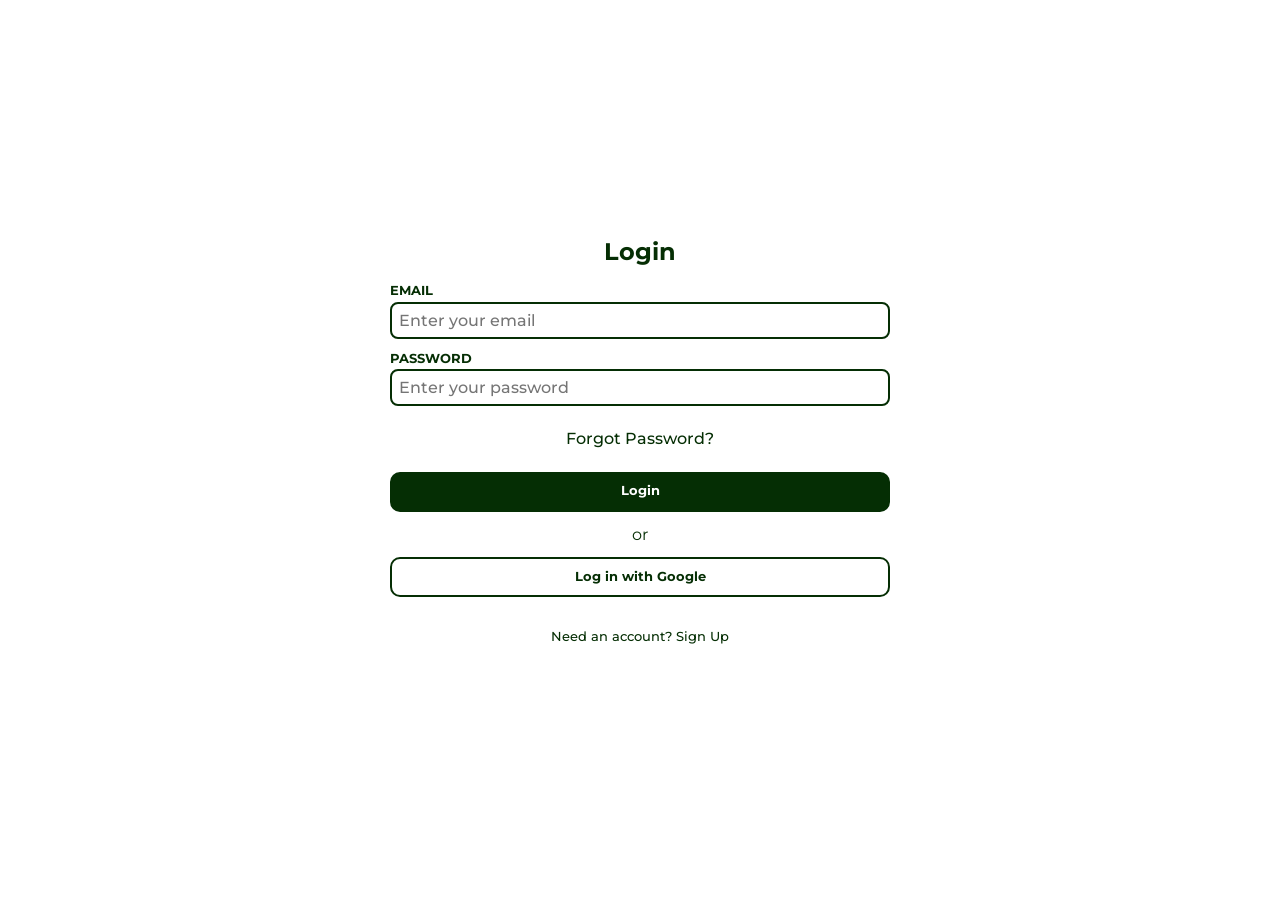
==== login.html @ 1ce570c3 "Archived new files from November 10, 2026. I made login.html, and John made signup.html." ====
<!DOCTYPE html>
<html lang="en">

<head>
    <link rel="preconnect" href="https://fonts.googleapis.com">
    <link rel="preconnect" href="https://fonts.gstatic.com" crossorigin>
    <link href="https://fonts.googleapis.com/css2?family=Montserrat:ital,wght@0,100..900;1,100..900&display=swap"
        rel="stylesheet">

    <meta charset="UTF-8">
    <meta name="viewport" content="width=device-width, initial-scale=1.0">
    <title>Login</title>
    <link rel="stylesheet" href="./pcr.css">
</head>

<body>
    <div class="center-container">
        <h2>Login</h2>

        <div class="form-container">
            <p class="form-label">EMAIL</p>
            <input type="text" placeholder="Enter your email" class="form-input">
        </div>

        <div class="form-container">
            <p class="form-label">PASSWORD</p>
            <input type="password" placeholder="Enter your password" class="form-input">
        </div>

        <a class="center forgot-pass maxwidth">Forgot Password?</a>

        <a class="a btn-dark maxwidth">Login</a>

        <p class="center">or</p>

        <a class="a btn maxwidth">Log in with Google</a>

        <a href="./signup.html" class="a btn-borderless center btn-signup maxwidth">Need an account? Sign Up</a>
    </div>
</body>

</html>
---- pcr.css ----
:root {
    --bg: white;
    --text: #153812;
    --dark: #052e04;
}

*,
*::before,
*::after {
    box-sizing: border-box;
    margin: 0;
    padding: 0;
}

html {
    scroll-behavior: smooth;

    &::-webkit-scrollbar {
        display: none;
    }
}

body {
    font-family: 'Montserrat', sans-serif;
    background-color: var(--bg);
    line-height: 1.6;
    margin: 0 auto;
    color: var(--dark);
}

header {
    height: 70px;
    width: 100%;
    border-bottom: 2px solid var(--dark);
    /* background-color: red; */
    position: fixed;
    top: 0;
    left: 0;
    /* padding: 5px; */
    padding-left: 15px;
    padding-right: 30px;
    display: flex;
    flex-direction: column;
    padding-bottom: 5px;
    background-color: var(--bg);
}

.upper-header {
    display: flex;
    align-items: center;
    height: 70px;
    width: 100%;
    top: 0;
    left: 0;

}

.upper-header> :last-child {
    margin-left: auto;
    display: flex;
    flex-direction: row;
}

.logo {
    width: 60px;
    height: 60px;
}

.brand {
    margin-left: 10px;
    font-size: 1.5rem;
    font-weight: bold;
    color: var(--text);
}

.header-nav {
    display: flex;
    flex-direction: row;
    align-items: center;
    gap: 30px;
}

.nav2 {
    display: flex;
    flex-direction: row;
    align-items: center;
    gap: 10px;
}

.nav-link {
    color: var(--dark);
    font-weight: 500;
    text-decoration: none;

    transition: all 0.2s ease;
}

.nav-link:hover {
    /* text-decoration: underline; */
    /* font-size: 1.2rem; */
    font-weight: bold;
    transform: translateY(-3px);
    margin-left: 5px;
}

.lower-header {
    display: flex;
    flex-direction: row;
    gap: 10px;
    align-items: center;
    height: 100%;
    width: 100%;
    top: 0;
    left: 0;
    transform: translateY(-4px);
}


.search-bar {
    display: flex;
    align-items: center;
    margin-left: 10px;

    /* width: 400px; */
    width: 100%;
    max-width: 100%;
    height: 35px;

    border: 2px solid var(--dark);
    border-radius: 10px;
    overflow: hidden;

    background-color: white;
    /* transition: all 0.3s ease; */
}

/* .search-bar:hover {
    transform: translateY(-5px);
} */

.search-bar input {
    flex: 1;
    min-width: 0;
    height: 100%;

    border: none;
    outline: none;
    padding: 0 10px;

    font-family: 'Montserrat', sans-serif;
    font-size: 0.8rem;
    font-weight: 500;
    color: var(--dark);
}

.search-bar input::placeholder {
    font-family: 'Montserrat', sans-serif;
    font-size: 0.8rem;
    font-weight: 500;
    color: var(--dark);
}

.search-icon {
    height: 100%;
    padding-left: 15px;
    line-height: 1;

    border: none;
    background-color: transparent;

    font-size: 24px;
    cursor: pointer;
    /* transform: translateY(-1px); */
}

.a,
button {
    height: 40px;
    width: 90px !important;
    display: flex;
    align-items: center;
    justify-content: center;
    flex-shrink: 0;

    font-family: 'Montserrat', sans-serif;
    font-size: 0.8rem;
    font-weight: bold;
    color: var(--dark);
    background-color: var(--bg);
    border: 2px solid var(--dark);
    cursor: pointer;
    border-radius: 10px;

    transition: all 0.3s ease;
}

button:hover {
    transform: translateY(-10px);
}

button:active {
    transform: translateY(0px);
    transition-duration: 0.1s;
}

.lower-header button:hover {
    width: 110px !important;
}

.btn-dark {
    background-color: var(--dark);
    color: var(--bg);
}

.btn-borderless {
    border: none;
}

.filler {
    height: 70px;
    width: 100%;
}

.hero {
    height: 300px;
    width: 100%;
    /* background-color: red; */
    display: flex;
    flex-direction: row;
    align-items: center;
    padding: 30px;
}

.hero-header {
    font-size: 2.5rem;
    line-height: 1;
}

.subtext {
    font-size: 0.8rem;
    line-height: 1.3;
    font-weight: 500;
}

.chooseordertype {
    font-size: 1rem;
    margin-top: 10px;
    font-weight: 500;
    margin-bottom: 5px;
}

.ordertypes {
    display: flex;
    flex-direction: column;
}

.upper-ot {
    display: flex;
    flex-direction: row;
    gap: 10px;
}

#start-order {
    width: 190px !important;
    margin-top: 7px;
    flex-shrink: 0;
}

.right-hero {
    padding: 30px;
    margin-left: auto;
    display: flex;
    flex-direction: row;
}

.splash-container {
    width: calc(9vw * 5);
    height: 250px;
    border-radius: 15px;
    overflow: hidden;
}

.splash-img {
    width: 100%;
    height: 100%;
    object-fit: cover;
}

/* the main container */
.menu-preview {
    width: 100%;
}

/* "Menu" text */
.menu-header {
    font-size: 2rem;
    font-weight: 600;
    margin-left: 30px;
}

/* track container */
.menu-track-container {
    position: relative;
    width: 100%;
    height: 200px;
    /* overflow: hidden; */
    margin-left: 30px;
    margin-right: 30px;
    /* background-color: red; */
}

/* the menu track itself */
#menu-track {
    display: flex;
    gap: 4vmin;
    position: absolute;
    left: 0%;
    top: 50%;
    transform: translate(0%, -50%);
    user-select: none;
    flex-direction: row;
    padding: 5px;
    height: 200px;
    /* background-color: blue; */
}

/* the menu track items */
.menu-track-item {
    width: 50vmin;
    /* height: 100%; */
    flex-shrink: 0;
    display: flex;
    flex-direction: column;
    /* background-color: red; */
    border-radius: 10px;
    padding: 5px;
    outline-offset: 0px;
    outline: 2px solid white;
    transition: all 0.3s ease;
}

.menu-track-item:hover {
    outline: 2px solid var(--dark);
    outline-offset: 5px;
    transform: translateY(-5px);
    padding-left: 10px;
    padding-right: 10px;
}

.menu-track-item:hover>.category-name {
    font-weight: 700;
}

/* image mask/frame */
.category-img-container {
    width: 100%;
    height: 150px;
    border-radius: 15px;
    overflow: hidden;
}

/* item thumbnail */
.category-img {
    width: 100%;
    height: 100%;
    object-fit: cover;
    user-select: none;
    -webkit-user-drag: none;
}

/* category name below the thumbnail*/
.category-name {
    font-size: 1.5rem;
    font-weight: 500;
    transition: all 0.3s ease;
}

.sidebarformat {
    display: flex;
    width: 100%;

}

.sidebar {
    /* background-color: red; */
    position: fixed;
    top: 70px;
    left: 0;
    width: 25%;
    height: calc(100vh - 70px);
    display: flex;
    flex-direction: column;
    gap: 30px;
    padding: 30px;
}

.not-sidebar {
    flex: 1;
    margin-left: 25%;
    min-height: 100vh;
    /* background-color: blue; */
    padding: 30px;
}

.sidebar-nav {
    /* font-weight: bold; */
    font-size: 1.2rem;
    line-height: 1.1;
    width: fit-content;
    color: var(--dark);
    font-weight: 600;
    text-decoration: none;
    border-radius: 5px;
    outline: 2px solid rgba(255, 255, 255, 0);
    outline-offset: 0px;

    transition: all 0.15s ease;
}

.sidebar-nav:hover {
    font-weight: 700;
    font-size: 1.2rem;
    outline: 2px solid var(--dark);
    outline-offset: 10px;
}

.sidebar-nav.active,
.sidebar-nav:active {
    font-weight: 700;
    font-size: 1.4rem;
    outline: 2px solid var(--dark);
    outline-offset: 10px;
    background: var(--dark);
    color: var(--bg);
    box-shadow: 0 0 0 12px var(--dark);

    transition: all 0.1s ease;
}

.menu-catheader {
    font-size: 2rem;
    line-height: 1;
    margin-bottom: 5px;
}

.menu-catdesc {
    font-size: 0.8rem;
    margin-bottom: 15px;
}



.col-3 {
    display: grid;
    grid-template-columns: 1fr 1fr 1fr;
    gap: 25px;
}

.menu-item {
    /* background-color: red; */
    border-radius: 15px;
    height: 270px;
    padding: 15px;
    border: 3px solid var(--dark);
}

.menuitem-tn-container {
    width: 100%;
    height: 175px;
    border-radius: 15px;
    overflow: hidden;
}

.menuitem-tn {
    width: 100%;
    height: 100%;
    object-fit: cover;
}

.menuitem-name {
    font-size: 1.5rem;
}

.menuitem-short-info {
    display: flex;
    justify-content: space-between;
}

.preview-price {
    font-weight: 600;
    line-height: 1;
}

.rating {
    color: rgb(255, 187, 0);
    font-size: 1.2rem;
    line-height: 1;
}

.center-container {
    display: flex;
    justify-content: center;
    flex-direction: column;
    align-items: center;
    gap: 10px;
    width: 500px;
    /* background-color: red; */
    margin: auto;
    height: 100vh;
}

.form-container {
    display: flex;
    flex-direction: column;
    width: 100%;


}

.form-label {
    font-size: 0.8rem;
    font-weight: bold;
}

.form-input {
    width: 100%;
    padding: 7px 7px;
    font-family: inherit;
    font-size: 1rem;
    color: var(--text);
    border-radius: 8px;
    border: 2px solid var(--dark);
    transition: all 0.3s ease;
    outline: none;
    background-color: none;
}

.form-input::placeholder {
    font-weight: 500;
}

.form-input:focus {
    height: 50px;
}

.inner-container {}

.maxwidth {
    width: 100% !important;
}

.forgot-pass {
    display: flex;
    justify-content: center;
    align-items: center;
    margin-top: 10px;
    margin-bottom: 10px;
    color: var(--dark);
    font-weight: 500;
    text-decoration: none;

    transition: all 0.2s ease;
}

.forgot-pass:hover {
    font-weight: bold;
    font-size: 1.1rem;
}

.sign-in {
    margin-top: 10px;
}

.btn-signup {
    display: flex;
    justify-content: center;
    align-items: center;
    margin-top: 10px;
    margin-bottom: 10px;
    color: var(--dark);
    font-weight: 500;
    text-decoration: none;
    font-size: 0.8rem;

    transition: all 0.2s ease;
}

.btn-signup:hover {
    font-weight: bold;
    font-size: 0.9rem;
}
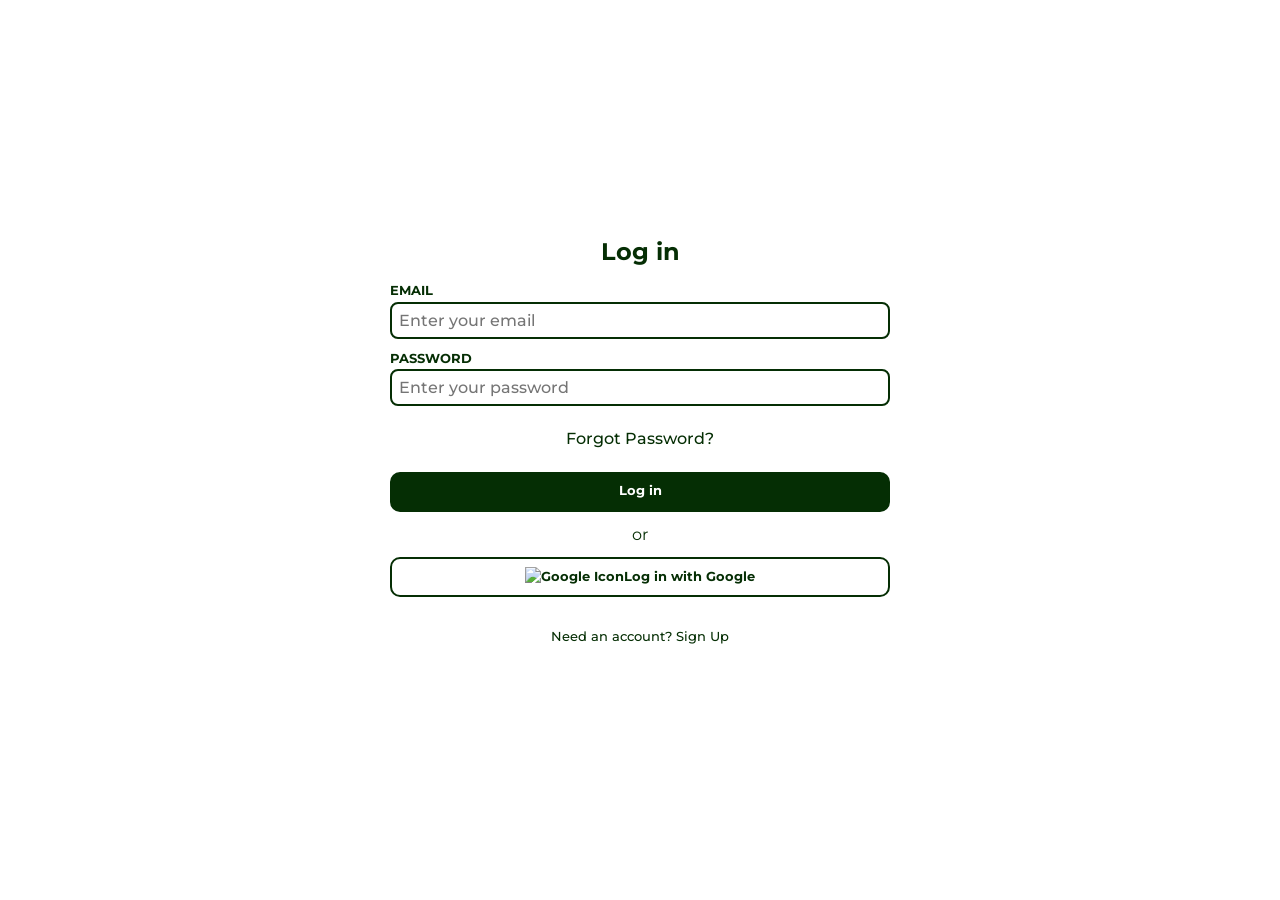
==== commit 5be5470f: "Archived changes made from November 13, 2026" ====
--- a/login.html
+++ b/login.html
@@ -15,7 +15,7 @@
 
 <body>
     <div class="center-container">
-        <h2>Login</h2>
+        <h2>Log in</h2>
 
         <div class="form-container">
             <p class="form-label">EMAIL</p>
@@ -29,11 +29,14 @@
 
         <a class="center forgot-pass maxwidth">Forgot Password?</a>
 
-        <a class="a btn-dark maxwidth">Login</a>
+        <a class="a btn-dark maxwidth">Log in</a>
 
         <p class="center">or</p>
 
-        <a class="a btn maxwidth">Log in with Google</a>
+        <a class="a btn maxwidth">
+            <img src="./assets/iconography/google.svg" alt="Google Icon" class="icon-s">
+            Log in with Google
+        </a>
 
         <a href="./signup.html" class="a btn-borderless center btn-signup maxwidth">Need an account? Sign Up</a>
     </div>
